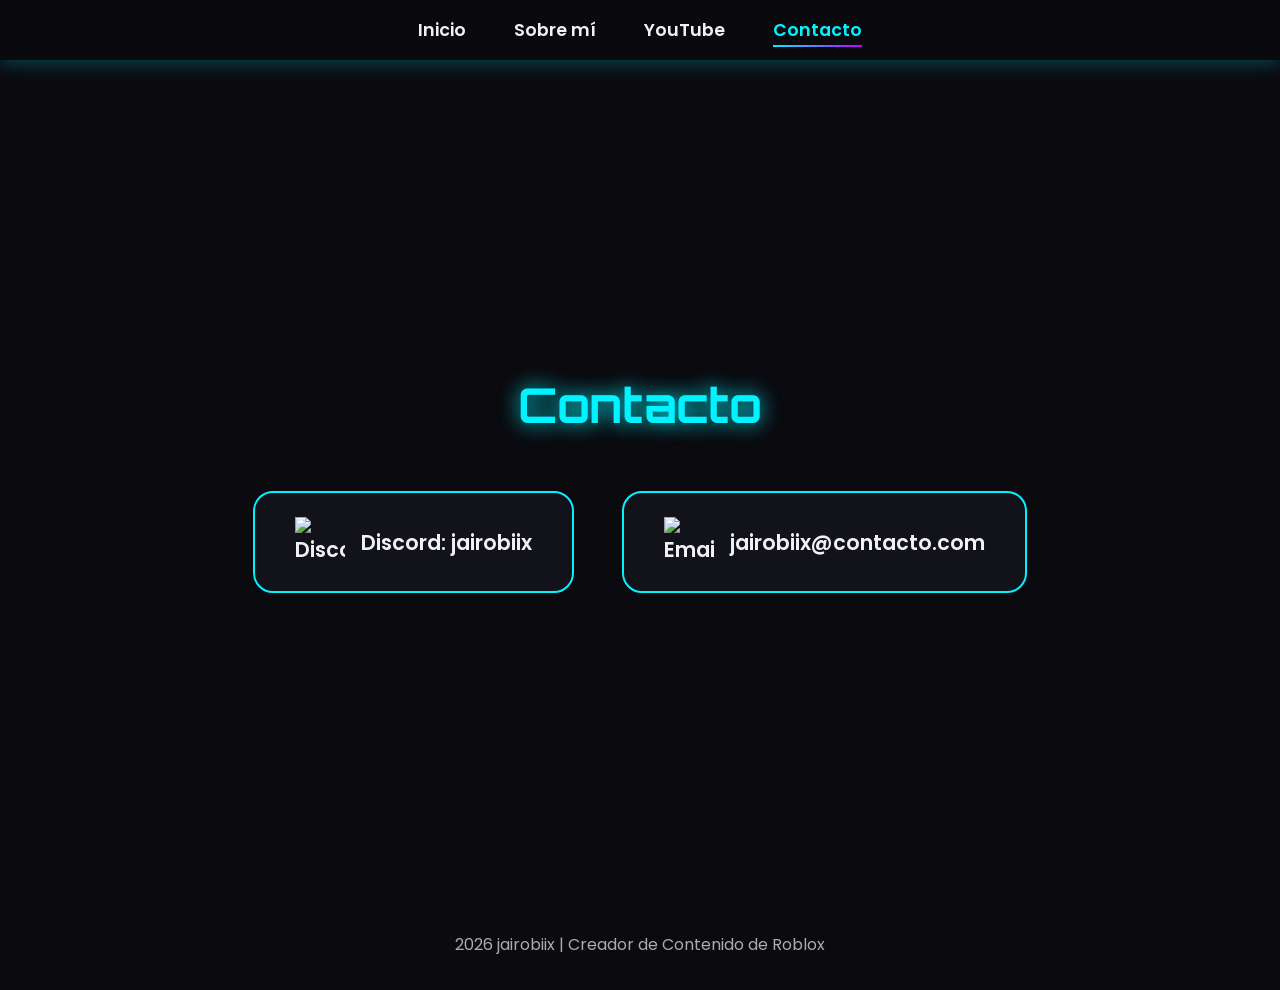
==== contacto.html @ 387c049f "Add files via upload" ====
<!DOCTYPE html>
<html lang="es">
<head>
  <meta charset="UTF-8" />
  <meta name="viewport" content="width=device-width, initial-scale=1.0" />
  <title>jairobiix | Contacto - Creador de Roblox</title>
  <link rel="stylesheet" href="styles.css" />
  <link href="https://fonts.googleapis.com/css2?family=Poppins:wght@400;600;800&family=Orbitron:wght@400;700&display=swap" rel="stylesheet" />
</head>
<body>
  <!-- Navegación -->
  <nav class="navbar">
    <ul class="nav-links">
      <li><a href="index.html">Inicio</a></li>
      <li><a href="sobre-mi.html">Sobre mí</a></li>
      <li><a href="youtube.html">YouTube</a></li>
      <li><a href="contacto.html" class="active">Contacto</a></li>
    </ul>
  </nav>

  <!-- Página: Contacto -->
  <main class="page contact">
    <h2>Contacto</h2>
    <div class="contact-content">
      <a href="https://discord.gg/jairobiix" class="contact-link discord">
        <img src="discord-logo.svg" alt="Discord" class="icon" />
        <span>Discord: jairobiix</span>
      </a>
      <a href="mailto:jairobiix@contacto.com" class="contact-link email">
        <img src="email-logo.svg" alt="Email" class="icon" />
        <span>jairobiix@contacto.com</span>
      </a>
    </div>
  </main>

  <footer>
    <p>2026 jairobiix | Creador de Contenido de Roblox</p>
  </footer>
</body>
</html>
---- styles.css ----
/* Reset y variables */
* {
  margin: 0;
  padding: 0;
  box-sizing: border-box;
}

:root {
  --neon-blue: #00f3ff;
  --neon-purple: #bd00ff;
  --dark-bg: #0a0a0f;
  --text-light: #f0f0f5;
  --gradient: linear-gradient(135deg, var(--neon-blue), var(--neon-purple));
}

body {
  font-family: 'Poppins', sans-serif;
  background: var(--dark-bg);
  color: var(--text-light);
  line-height: 1.6;
  min-height: 100vh;
}

/* Navegación */
.navbar {
  position: fixed;
  top: 0;
  width: 100%;
  background: rgba(10, 10, 15, 0.95);
  padding: 1rem 2rem;
  z-index: 1000;
  box-shadow: 0 2px 20px rgba(0, 243, 255, 0.3);
}

.nav-links {
  display: flex;
  justify-content: center;
  list-style: none;
  gap: 3rem;
}

.nav-links a {
  color: var(--text-light);
  text-decoration: none;
  font-weight: 600;
  font-size: 1.1rem;
  transition: all 0.3s;
  position: relative;
}

.nav-links a:hover {
  color: var(--neon-blue);
}

.nav-links a.active {
  color: var(--neon-blue);
}

.nav-links a.active::after {
  content: '';
  position: absolute;
  bottom: -5px;
  left: 0;
  width: 100%;
  height: 2px;
  background: var(--gradient);
}

.nav-links a::after {
  content: '';
  position: absolute;
  bottom: -5px;
  left: 0;
  width: 0;
  height: 2px;
  background: var(--gradient);
  transition: width 0.3s;
}

.nav-links a:hover:not(.active)::after {
  width: 100%;
}

/* Páginas */
.page {
  min-height: 100vh;
  padding: 120px 2rem 60px;
  display: flex;
  flex-direction: column;
  align-items: center;
  justify-content: center;
  max-width: 1200px;
  margin: 0 auto;
}

.page h2 {
  font-family: 'Orbitron', sans-serif;
  font-size: 3rem;
  margin-bottom: 3rem;
  color: var(--neon-blue);
  text-shadow: 0 0 20px var(--neon-blue);
}

/* Página: Inicio */
.home {
  background: radial-gradient(circle at center, rgba(0, 243, 255, 0.1), transparent);
  width: 100%;
  max-width: 100%;
}

.home-content {
  text-align: center;
}

.logo {
  width: 200px;
  height: 200px;
  border-radius: 50%;
  border: 3px solid var(--neon-blue);
  box-shadow: 0 0 40px var(--neon-blue);
  margin-bottom: 2rem;
}

.nick {
  font-family: 'Orbitron', sans-serif;
  font-size: 5rem;
  color: var(--neon-purple);
  text-shadow: 0 0 30px var(--neon-purple);
  margin-bottom: 1rem;
}

.iconic-quote {
  font-size: 1.8rem;
  color: var(--text-light);
  max-width: 600px;
  line-height: 1.4;
}

/* Página: Sobre mí */
.about-content {
  max-width: 800px;
  font-size: 1.2rem;
  line-height: 1.8;
}

.about-content p {
  margin-bottom: 1.5rem;
}

/* Página: YouTube */
.youtube-content {
  max-width: 900px;
}

.channel-desc {
  font-size: 1.3rem;
  margin-bottom: 3rem;
  text-align: center;
  line-height: 1.8;
}

.video-feed {
  display: grid;
  grid-template-columns: repeat(3, 1fr);
  gap: 2rem;
}

.video-card {
  background: rgba(20, 20, 30, 0.8);
  border-radius: 15px;
  padding: 1rem;
  transition: all 0.3s;
  border: 1px solid rgba(0, 243, 255, 0.3);
}

.video-card:hover {
  transform: translateY(-10px);
  box-shadow: 0 10px 40px rgba(0, 243, 255, 0.4);
}

.video-card img {
  width: 100%;
  height: 200px;
  object-fit: cover;
  border-radius: 10px;
  margin-bottom: 1rem;
  background: rgba(0, 243, 255, 0.1);
}

.video-card h3 {
  font-size: 1.1rem;
  color: var(--neon-blue);
  margin-bottom: 0.5rem;
}

.video-card p {
  font-size: 0.95rem;
  color: rgba(240, 240, 245, 0.7);
}

/* Página: Contacto */
.contact-content {
  display: flex;
  gap: 3rem;
  flex-wrap: wrap;
  justify-content: center;
}

.contact-link {
  display: flex;
  align-items: center;
  gap: 1rem;
  padding: 1.5rem 2.5rem;
  background: rgba(20, 20, 30, 0.8);
  border-radius: 20px;
  color: var(--text-light);
  text-decoration: none;
  font-size: 1.3rem;
  font-weight: 600;
  border: 2px solid var(--neon-blue);
  transition: all 0.3s;
}

.contact-link:hover {
  background: var(--gradient);
  transform: scale(1.05);
  box-shadow: 0 10px 40px rgba(0, 243, 255, 0.5);
}

.icon {
  width: 50px;
  height: 50px;
}

/* Footer */
footer {
  background: rgba(10, 10, 15, 0.95);
  padding: 2rem;
  text-align: center;
  font-size: 1rem;
  color: rgba(240, 240, 245, 0.7);
  width: 100%;
}

/* Responsive */
@media (max-width: 768px) {
  .nav-links {
    gap: 1.5rem;
  }
  
  .nav-links a {
    font-size: 0.95rem;
  }
  
  .page {
    padding: 100px 1rem 40px;
  }
  
  .page h2 {
    font-size: 2rem;
  }
  
  .nick {
    font-size: 3.5rem;
  }
  
  .iconic-quote {
    font-size: 1.4rem;
  }
  
  .video-feed {
    grid-template-columns: 1fr;
  }
  
  .contact-content {
    gap: 1.5rem;
  }
  
  .contact-link {
    padding: 1.2rem 1.8rem;
    font-size: 1.1rem;
  }
}
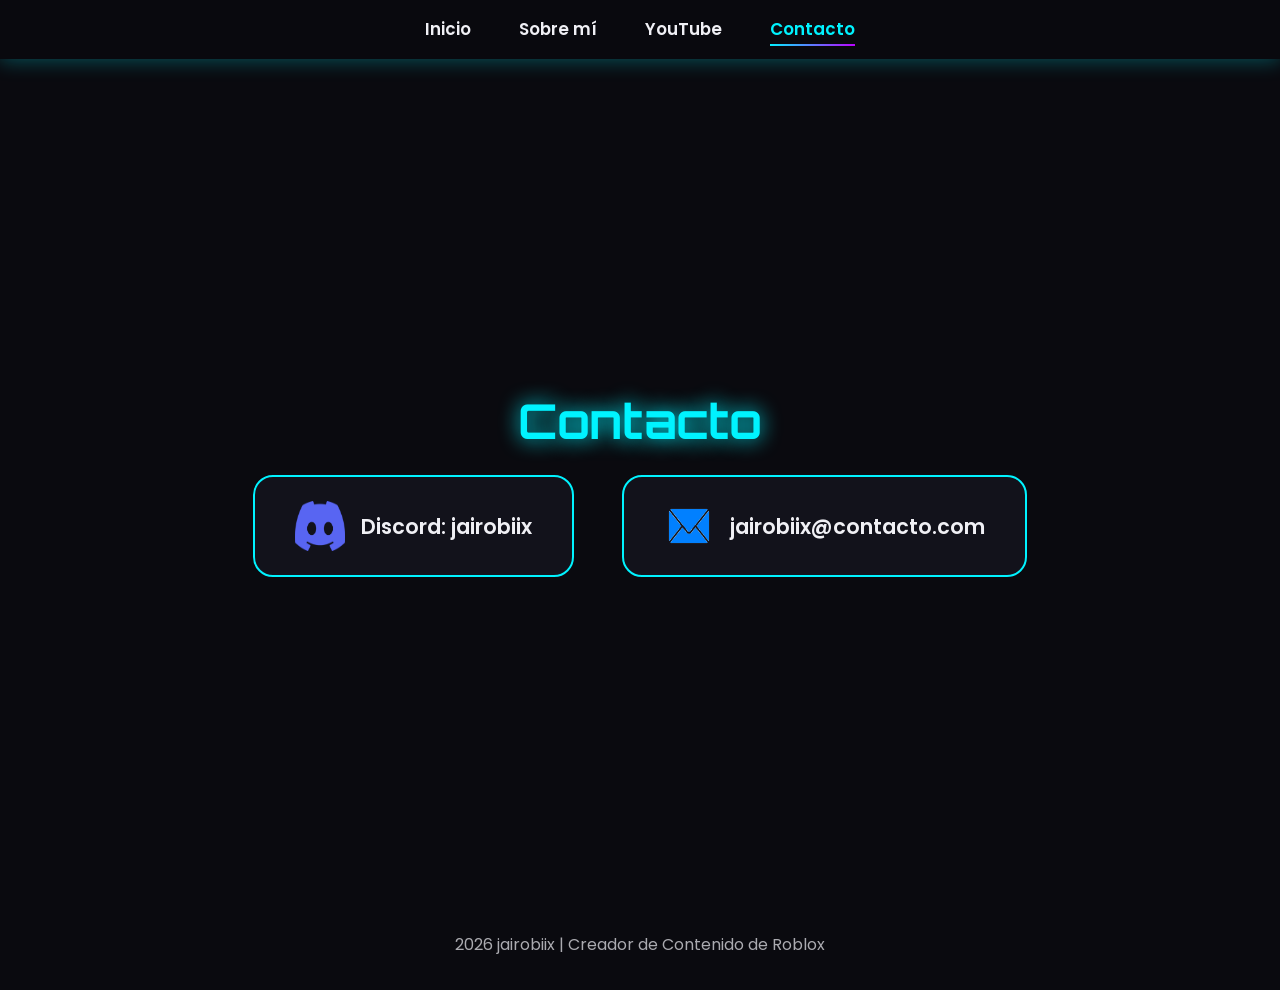
==== commit 037a7da8: "Update contacto.html" ====
--- a/contacto.html
+++ b/contacto.html
@@ -5,6 +5,7 @@
   <meta name="viewport" content="width=device-width, initial-scale=1.0" />
   <title>jairobiix | Contacto - Creador de Roblox</title>
   <link rel="stylesheet" href="styles.css" />
+  <link rel="icon" type="image/png" href="./assets/favicon.jpeg" />
   <link href="https://fonts.googleapis.com/css2?family=Poppins:wght@400;600;800&family=Orbitron:wght@400;700&display=swap" rel="stylesheet" />
 </head>
 <body>
@@ -12,7 +13,7 @@
   <nav class="navbar">
     <ul class="nav-links">
       <li><a href="index.html">Inicio</a></li>
-      <li><a href="sobre-mi.html">Sobre mí</a></li>
+      <li><a href="sobremi.html">Sobre mí</a></li>
       <li><a href="youtube.html">YouTube</a></li>
       <li><a href="contacto.html" class="active">Contacto</a></li>
     </ul>
@@ -22,12 +23,12 @@
   <main class="page contact">
     <h2>Contacto</h2>
     <div class="contact-content">
-      <a href="https://discord.gg/jairobiix" class="contact-link discord">
-        <img src="discord-logo.svg" alt="Discord" class="icon" />
+      <a href="@jairobiix" class="contact-link discord">
+        <img src="discord.png" alt="Discord" class="icon" />
         <span>Discord: jairobiix</span>
       </a>
-      <a href="mailto:jairobiix@contacto.com" class="contact-link email">
-        <img src="email-logo.svg" alt="Email" class="icon" />
+      <a href="mailto:j81298647@gmail.com" class="contact-link email">
+        <img src="email.png" alt="Email" class="icon" />
         <span>jairobiix@contacto.com</span>
       </a>
     </div>
@@ -37,4 +38,4 @@
     <p>2026 jairobiix | Creador de Contenido de Roblox</p>
   </footer>
 </body>
-</html>+</html>
--- a/styles.css
+++ b/styles.css
@@ -1,4 +1,3 @@
-/* Reset y variables */
 * {
   margin: 0;
   padding: 0;
@@ -21,7 +20,6 @@
   min-height: 100vh;
 }
 
-/* Navegación */
 .navbar {
   position: fixed;
   top: 0;
@@ -37,33 +35,21 @@
   justify-content: center;
   list-style: none;
   gap: 3rem;
+  flex-wrap: wrap;
 }
 
 .nav-links a {
   color: var(--text-light);
   text-decoration: none;
   font-weight: 600;
-  font-size: 1.1rem;
-  transition: all 0.3s;
+  font-size: 1.05rem;
+  transition: color 0.3s;
   position: relative;
 }
 
-.nav-links a:hover {
-  color: var(--neon-blue);
-}
-
+.nav-links a:hover,
 .nav-links a.active {
   color: var(--neon-blue);
-}
-
-.nav-links a.active::after {
-  content: '';
-  position: absolute;
-  bottom: -5px;
-  left: 0;
-  width: 100%;
-  height: 2px;
-  background: var(--gradient);
 }
 
 .nav-links a::after {
@@ -77,11 +63,11 @@
   transition: width 0.3s;
 }
 
-.nav-links a:hover:not(.active)::after {
-  width: 100%;
-}
-
-/* Páginas */
+.nav-links a:hover::after,
+.nav-links a.active::after {
+  width: 100%;
+}
+
 .page {
   min-height: 100vh;
   padding: 120px 2rem 60px;
@@ -91,17 +77,17 @@
   justify-content: center;
   max-width: 1200px;
   margin: 0 auto;
+  width: 100%;
 }
 
 .page h2 {
   font-family: 'Orbitron', sans-serif;
   font-size: 3rem;
-  margin-bottom: 3rem;
+  margin-bottom: 1rem;
   color: var(--neon-blue);
   text-shadow: 0 0 20px var(--neon-blue);
 }
 
-/* Página: Inicio */
 .home {
   background: radial-gradient(circle at center, rgba(0, 243, 255, 0.1), transparent);
   width: 100%;
@@ -115,6 +101,7 @@
 .logo {
   width: 200px;
   height: 200px;
+  object-fit: cover;
   border-radius: 50%;
   border: 3px solid var(--neon-blue);
   box-shadow: 0 0 40px var(--neon-blue);
@@ -134,12 +121,12 @@
   color: var(--text-light);
   max-width: 600px;
   line-height: 1.4;
-}
-
-/* Página: Sobre mí */
+  margin: 0 auto;
+}
+
 .about-content {
   max-width: 800px;
-  font-size: 1.2rem;
+  font-size: 1.15rem;
   line-height: 1.8;
 }
 
@@ -147,58 +134,84 @@
   margin-bottom: 1.5rem;
 }
 
-/* Página: YouTube */
-.youtube-content {
+.youtube-header {
+  text-align: center;
   max-width: 900px;
-}
-
-.channel-desc {
-  font-size: 1.3rem;
-  margin-bottom: 3rem;
-  text-align: center;
-  line-height: 1.8;
+  margin: 0 auto 2.5rem;
+}
+
+.youtube-header p {
+  margin-top: 1rem;
+  font-size: 1.1rem;
+  line-height: 1.7;
+  color: rgba(240, 240, 245, 0.85);
 }
 
 .video-feed {
   display: grid;
-  grid-template-columns: repeat(3, 1fr);
-  gap: 2rem;
+  grid-template-columns: repeat(auto-fit, minmax(260px, 1fr));
+  gap: 1.5rem;
+  width: 100%;
+  max-width: 1100px;
 }
 
 .video-card {
   background: rgba(20, 20, 30, 0.8);
   border-radius: 15px;
+  overflow: hidden;
+  border: 1px solid rgba(0, 243, 255, 0.3);
+  transition: transform 0.3s, box-shadow 0.3s;
+}
+
+.video-card:hover {
+  transform: translateY(-8px);
+  box-shadow: 0 10px 40px rgba(0, 243, 255, 0.25);
+}
+
+.video-card a {
+  color: inherit;
+  text-decoration: none;
+  display: block;
+}
+
+.video-thumb {
+  width: 100%;
+  aspect-ratio: 16 / 9;
+  object-fit: cover;
+  display: block;
+  background: #111;
+}
+
+.video-body {
   padding: 1rem;
-  transition: all 0.3s;
-  border: 1px solid rgba(0, 243, 255, 0.3);
-}
-
-.video-card:hover {
-  transform: translateY(-10px);
-  box-shadow: 0 10px 40px rgba(0, 243, 255, 0.4);
-}
-
-.video-card img {
-  width: 100%;
-  height: 200px;
-  object-fit: cover;
-  border-radius: 10px;
-  margin-bottom: 1rem;
-  background: rgba(0, 243, 255, 0.1);
-}
-
-.video-card h3 {
-  font-size: 1.1rem;
-  color: var(--neon-blue);
-  margin-bottom: 0.5rem;
-}
-
-.video-card p {
-  font-size: 0.95rem;
-  color: rgba(240, 240, 245, 0.7);
-}
-
-/* Página: Contacto */
+}
+
+.video-body h3 {
+  font-size: 1.02rem;
+  line-height: 1.35;
+  margin-bottom: 0.45rem;
+  color: #f3f7ff;
+}
+
+.video-body p {
+  font-size: 0.92rem;
+  color: rgba(240, 240, 245, 0.72);
+}
+
+.empty-state,
+.loading {
+  grid-column: 1 / -1;
+  text-align: center;
+  padding: 2rem;
+  border-radius: 18px;
+  background: rgba(20, 20, 30, 0.45);
+  color: rgba(240, 240, 245, 0.85);
+}
+
+.empty-state {
+  border: 1px dashed rgba(0, 243, 255, 0.35);
+}
+
 .contact-content {
   display: flex;
   gap: 3rem;
@@ -232,7 +245,6 @@
   height: 50px;
 }
 
-/* Footer */
 footer {
   background: rgba(10, 10, 15, 0.95);
   padding: 2rem;
@@ -242,40 +254,39 @@
   width: 100%;
 }
 
-/* Responsive */
 @media (max-width: 768px) {
   .nav-links {
-    gap: 1.5rem;
-  }
-  
+    gap: 1.2rem;
+  }
+
   .nav-links a {
     font-size: 0.95rem;
   }
-  
+
   .page {
     padding: 100px 1rem 40px;
   }
-  
+
   .page h2 {
     font-size: 2rem;
   }
-  
+
   .nick {
     font-size: 3.5rem;
   }
-  
+
   .iconic-quote {
-    font-size: 1.4rem;
-  }
-  
+    font-size: 1.35rem;
+  }
+
   .video-feed {
     grid-template-columns: 1fr;
   }
-  
+
   .contact-content {
     gap: 1.5rem;
   }
-  
+
   .contact-link {
     padding: 1.2rem 1.8rem;
     font-size: 1.1rem;
